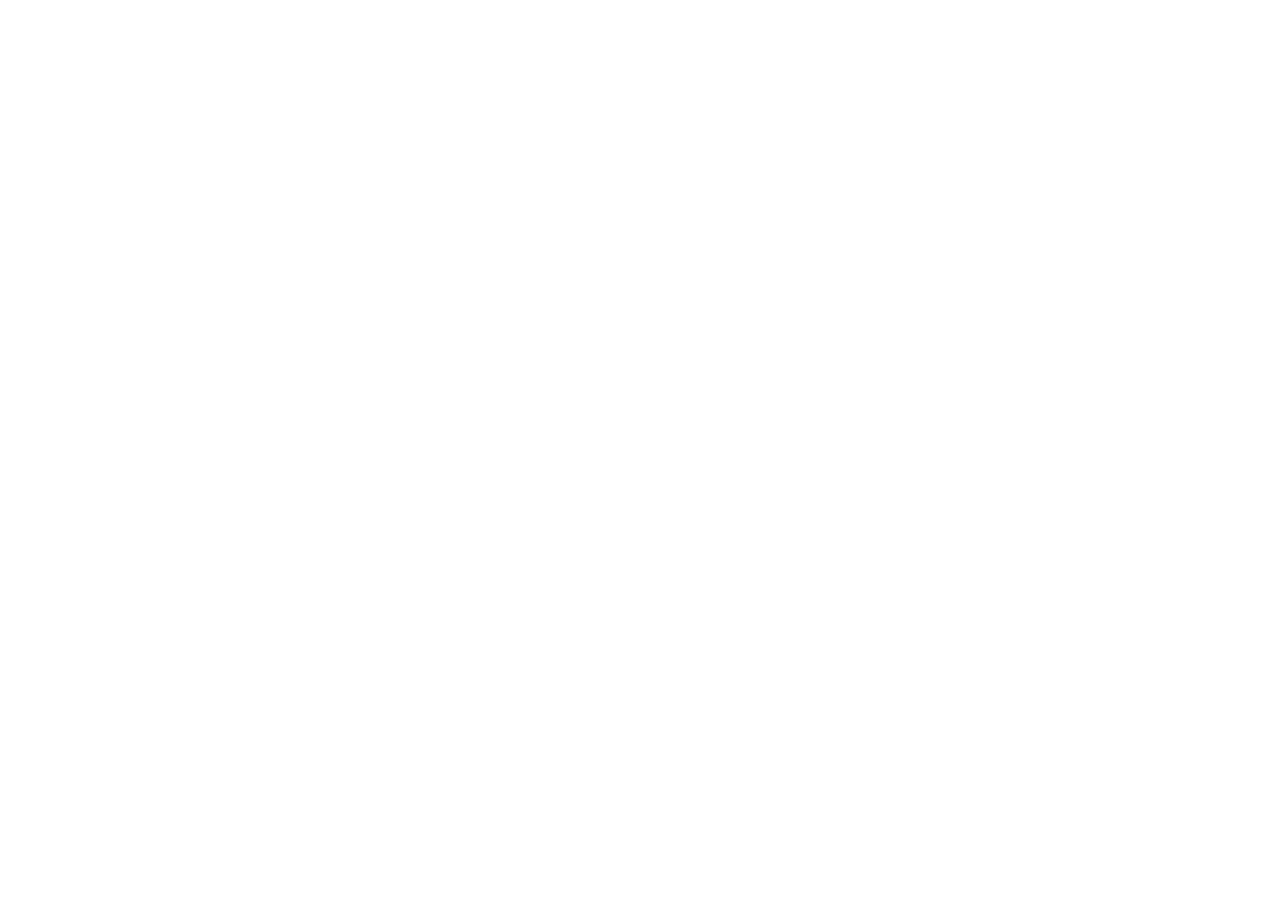
==== components/02-Card-sprint/cards/index.html @ ed1e26e2 "styled buttons" ====
<html>
  <head>
    <meta charset="utf-8">
    <title>Card Sprint</title>
    <link rel="shortcut icon" href="data:image/x-icon;" type="image/x-icon">
    <!-- We need this line below for responsiveness! -->
    <meta name="viewport" content="width=device-width, initial-scale=1">
    <link rel="stylesheet" href="css/style.css">
  </head>
  <body>

    <div class="card-category"></div>

    <div class="card-product"></div>

    <div class="card-trip"></div>

  </body>
</html>
---- components/02-Card-sprint/cards/css/style.css ----
/* Import fonts from Google Fonts */
@import url("http://fonts.googleapis.com/css?family=Open+Sans:400,300,700|Raleway:300,400,500,700");

/* Importing all components file */
@import url("components/cards.css");

/* General for fonts and colors */
body {
  margin: 100px;
  font-family: 'Open Sans', sans-serif;
}
h1, h2, h3 {
  font-family: Raleway, Helvetica, sans-serif;
}
a {
  text-decoration: none;
}
.text-center {
  text-align: center;
}
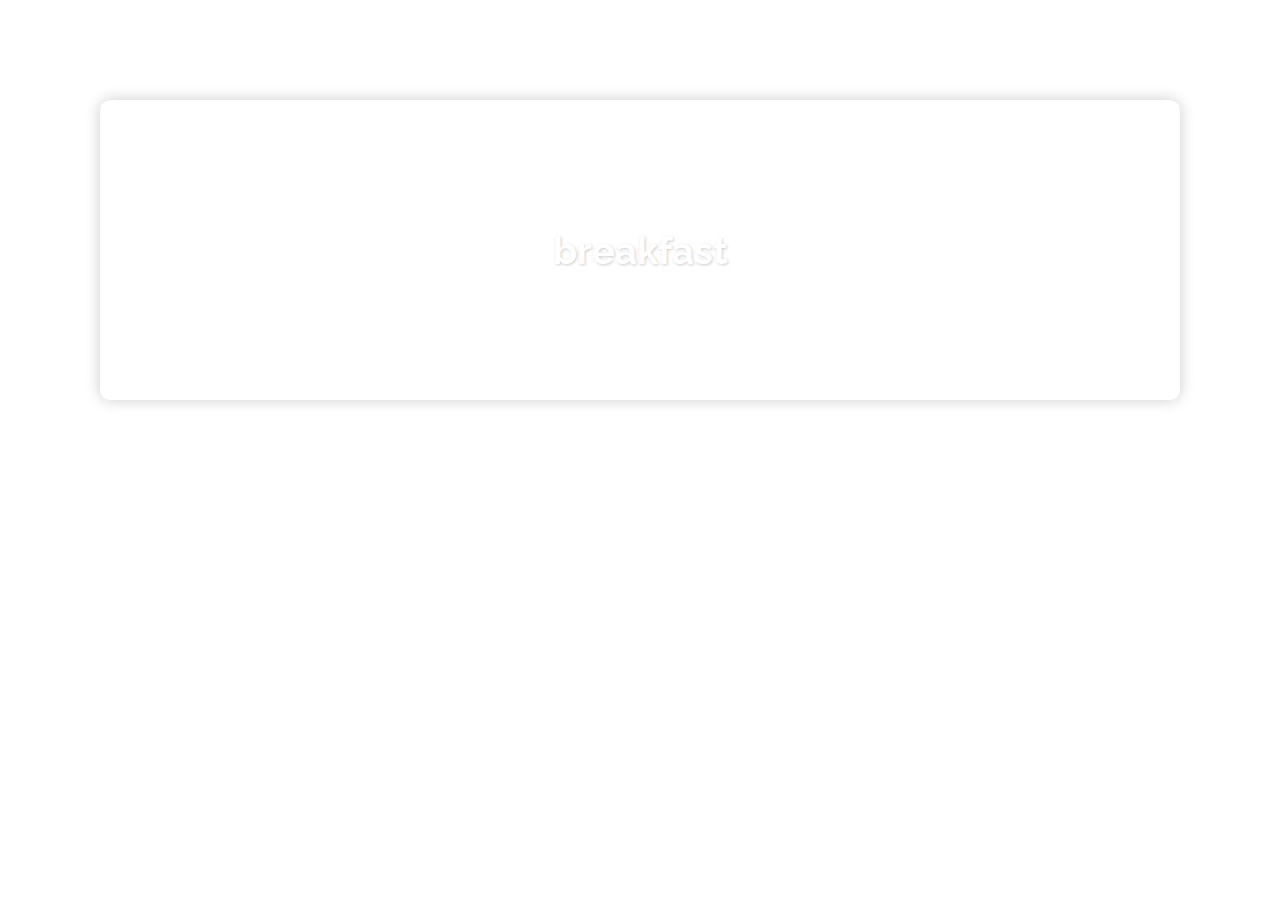
==== commit f1744cab: "add category card" ====
--- a/components/02-Card-sprint/cards/index.html
+++ b/components/02-Card-sprint/cards/index.html
@@ -9,7 +9,11 @@
   </head>
   <body>
 
-    <div class="card-category"></div>
+    <div class="card-category" style="background-image: url(css/components/img/photo-1.jpeg);">
+      <!-- <img src="css/components/img/photo-1.jpeg" alt="breakfast"> -->
+      <h1>breakfast</h1>
+
+    </div>
 
     <div class="card-product"></div>
 
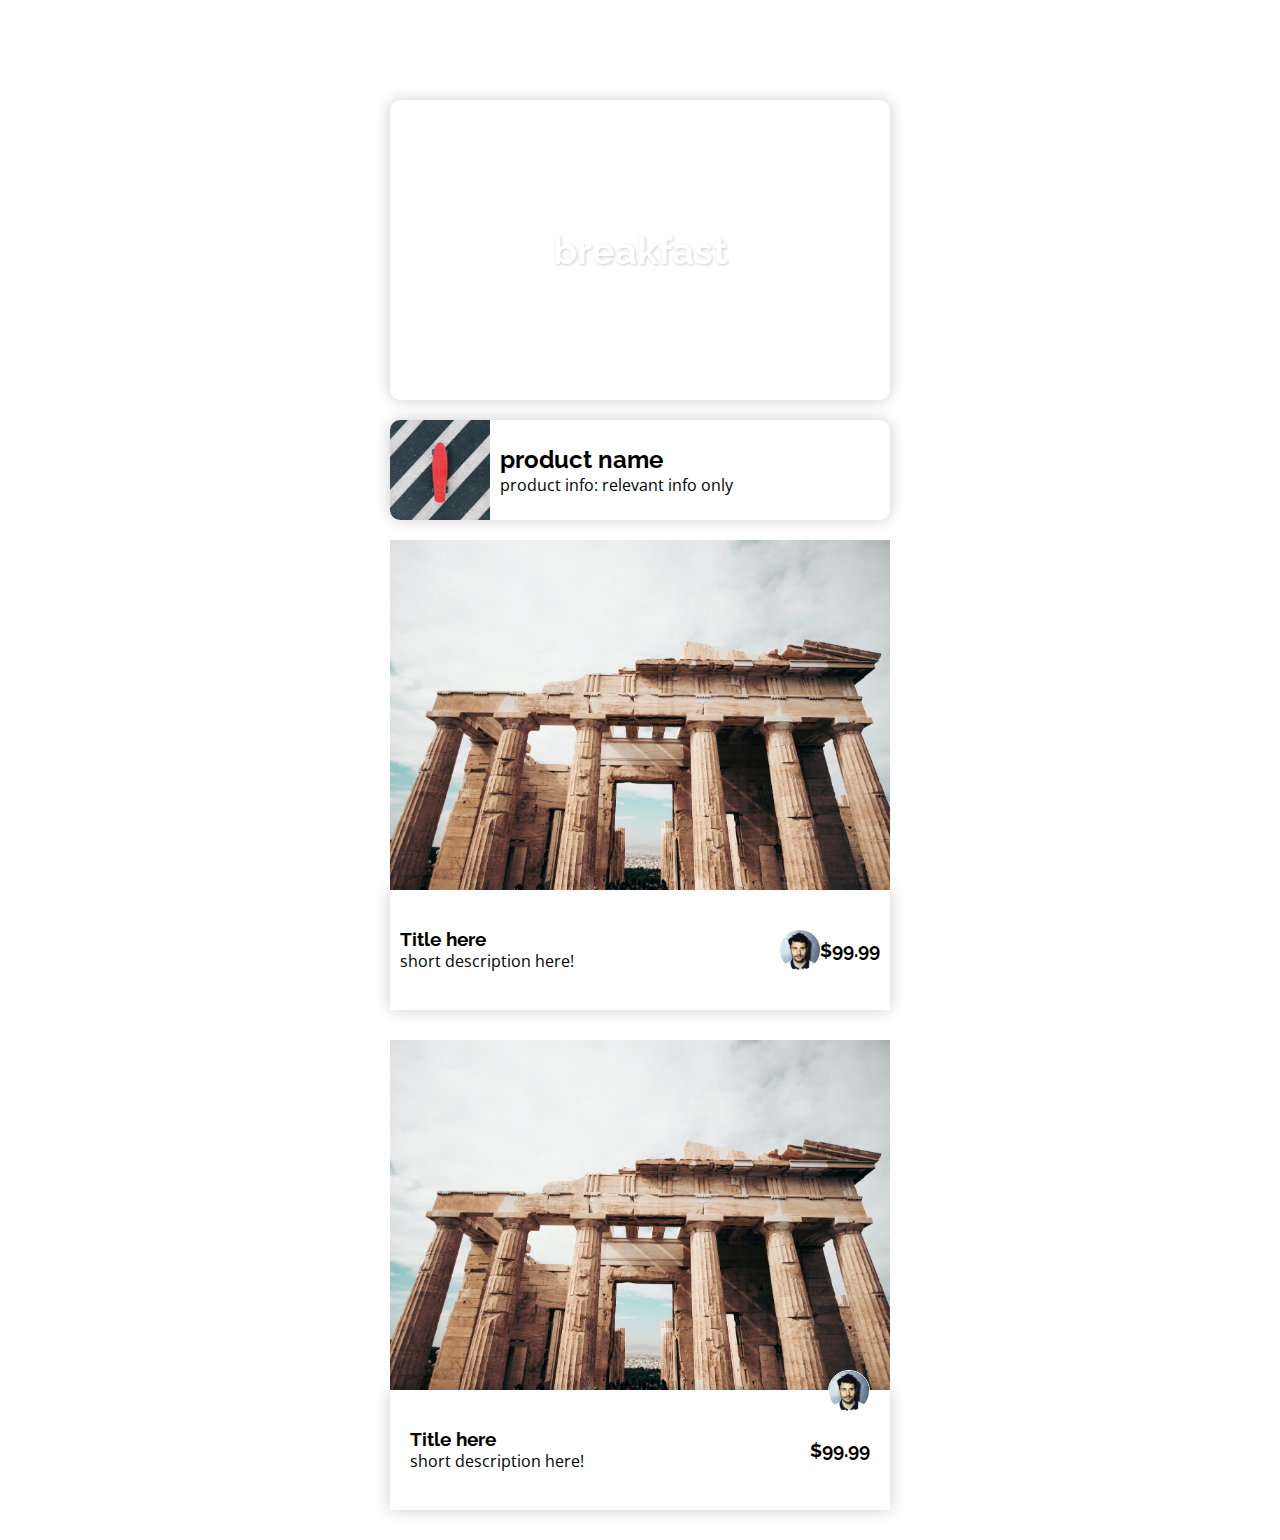
==== commit c1e90154: "add card-product and card-trip" ====
--- a/components/02-Card-sprint/cards/index.html
+++ b/components/02-Card-sprint/cards/index.html
@@ -1,23 +1,62 @@
 <html>
-  <head>
-    <meta charset="utf-8">
-    <title>Card Sprint</title>
-    <link rel="shortcut icon" href="data:image/x-icon;" type="image/x-icon">
-    <!-- We need this line below for responsiveness! -->
-    <meta name="viewport" content="width=device-width, initial-scale=1">
-    <link rel="stylesheet" href="css/style.css">
-  </head>
-  <body>
 
+<head>
+  <meta charset="utf-8">
+  <title>Card Sprint</title>
+  <link rel="shortcut icon" href="data:image/x-icon;" type="image/x-icon">
+  <!-- We need this line below for responsiveness! -->
+  <meta name="viewport" content="width=device-width, initial-scale=1">
+  <link rel="stylesheet" href="css/style.css">
+</head>
+
+<body>
+  <div class="container">
     <div class="card-category" style="background-image: url(css/components/img/photo-1.jpeg);">
       <!-- <img src="css/components/img/photo-1.jpeg" alt="breakfast"> -->
       <h1>breakfast</h1>
-
     </div>
 
-    <div class="card-product"></div>
+    <div class="card-product">
+      <img src="css/components/img/photo-2.jpeg" alt="skater">
+      <div class="product-info">
+        <h2>product name</h2>
+        <p>product info: relevant info only</p>
+      </div>
+    </div>
 
-    <div class="card-trip"></div>
+    <div class="card-trip">
+      <img src="css/components/img/photo-3.jpeg" alt="athens">
+      <div class="card-info">
 
-  </body>
-</html>
+        <div class="trip-info">
+          <h3>Title here</h3>
+          <p>short description here!</p>
+
+        </div>
+        <div class="user-info">
+          <img class="avatar" src="css/components/img/krokrob.jpeg" alt="profile img">
+          <h3>$99.99</h3>
+        </div>
+      </div>
+    </div>
+
+    <div class="card-trip2">
+      <img src="css/components/img/photo-3.jpeg" alt="athens">
+      <div class="card-info">
+
+        <div class="trip-info">
+          <h3>Title here</h3>
+          <p>short description here!</p>
+
+        </div>
+        <div class="user-info">
+          <img class="avatar" src="css/components/img/krokrob.jpeg" alt="profile img">
+          <h3>$99.99</h3>
+        </div>
+      </div>
+    </div>
+  </div>
+
+</body>
+
+</html>--- a/components/02-Card-sprint/cards/css/style.css
+++ b/components/02-Card-sprint/cards/css/style.css
@@ -5,16 +5,31 @@
 @import url("components/cards.css");
 
 /* General for fonts and colors */
+* {
+margin:0;
+padding:0;
+}
 body {
-  margin: 100px;
+  margin: 100px; 
   font-family: 'Open Sans', sans-serif;
+  display:flex;
+  justify-content: center;
 }
 h1, h2, h3 {
   font-family: Raleway, Helvetica, sans-serif;
+  /* margin:none; */
 }
 a {
   text-decoration: none;
 }
-.text-center {
+/* .text-center { */
   text-align: center;
-}
+/* } */
+
+.container {
+  width: 600px;
+  margin: 0 auto;
+  text-align: center;
+  /* display: flex; */
+  /* align-items: center; */
+}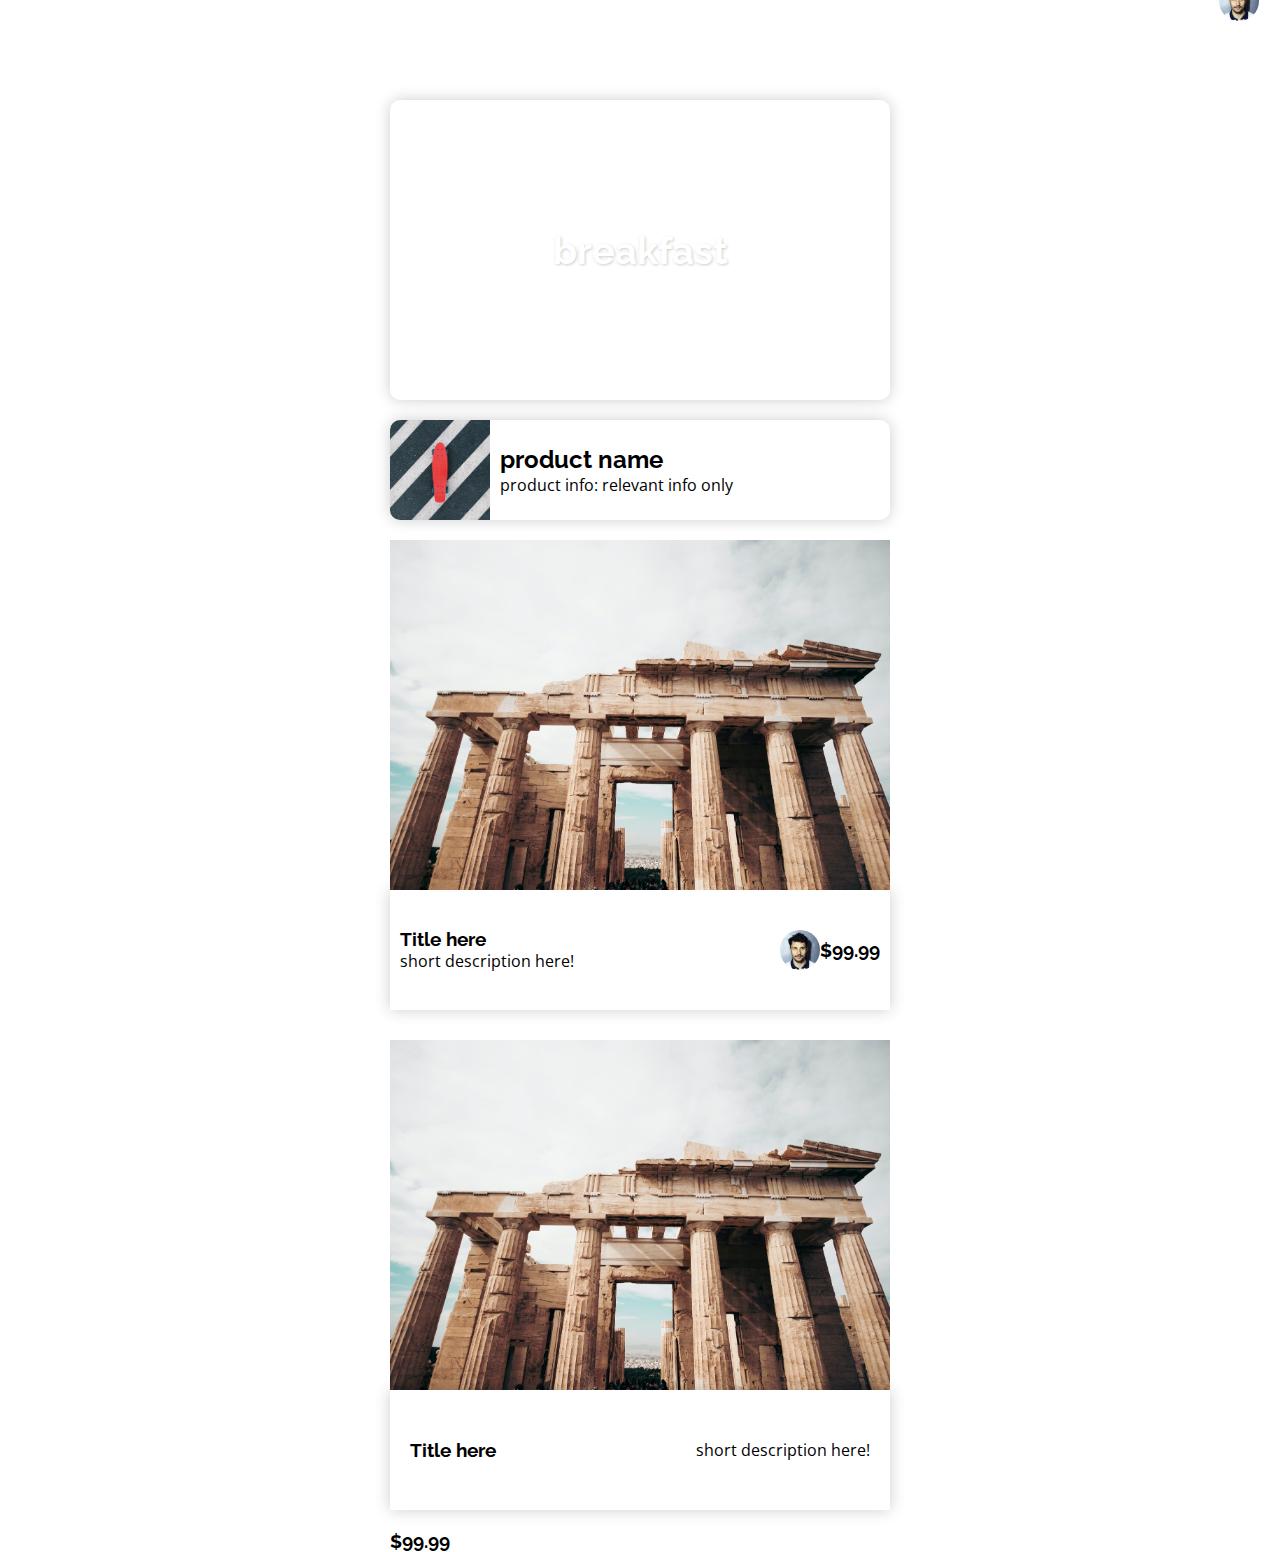
==== commit eb0a7546: "adding pages" ====
--- a/components/02-Card-sprint/cards/index.html
+++ b/components/02-Card-sprint/cards/index.html
@@ -43,17 +43,12 @@
     <div class="card-trip2">
       <img src="css/components/img/photo-3.jpeg" alt="athens">
       <div class="card-info">
+        <h3>Title here</h3>
+        <p>short description here!</p>
+      </div>
+      <h3>$99.99</h3>
+      <img class="avatar" src="css/components/img/krokrob.jpeg" alt="profile img">
 
-        <div class="trip-info">
-          <h3>Title here</h3>
-          <p>short description here!</p>
-
-        </div>
-        <div class="user-info">
-          <img class="avatar" src="css/components/img/krokrob.jpeg" alt="profile img">
-          <h3>$99.99</h3>
-        </div>
-      </div>
     </div>
   </div>
 
